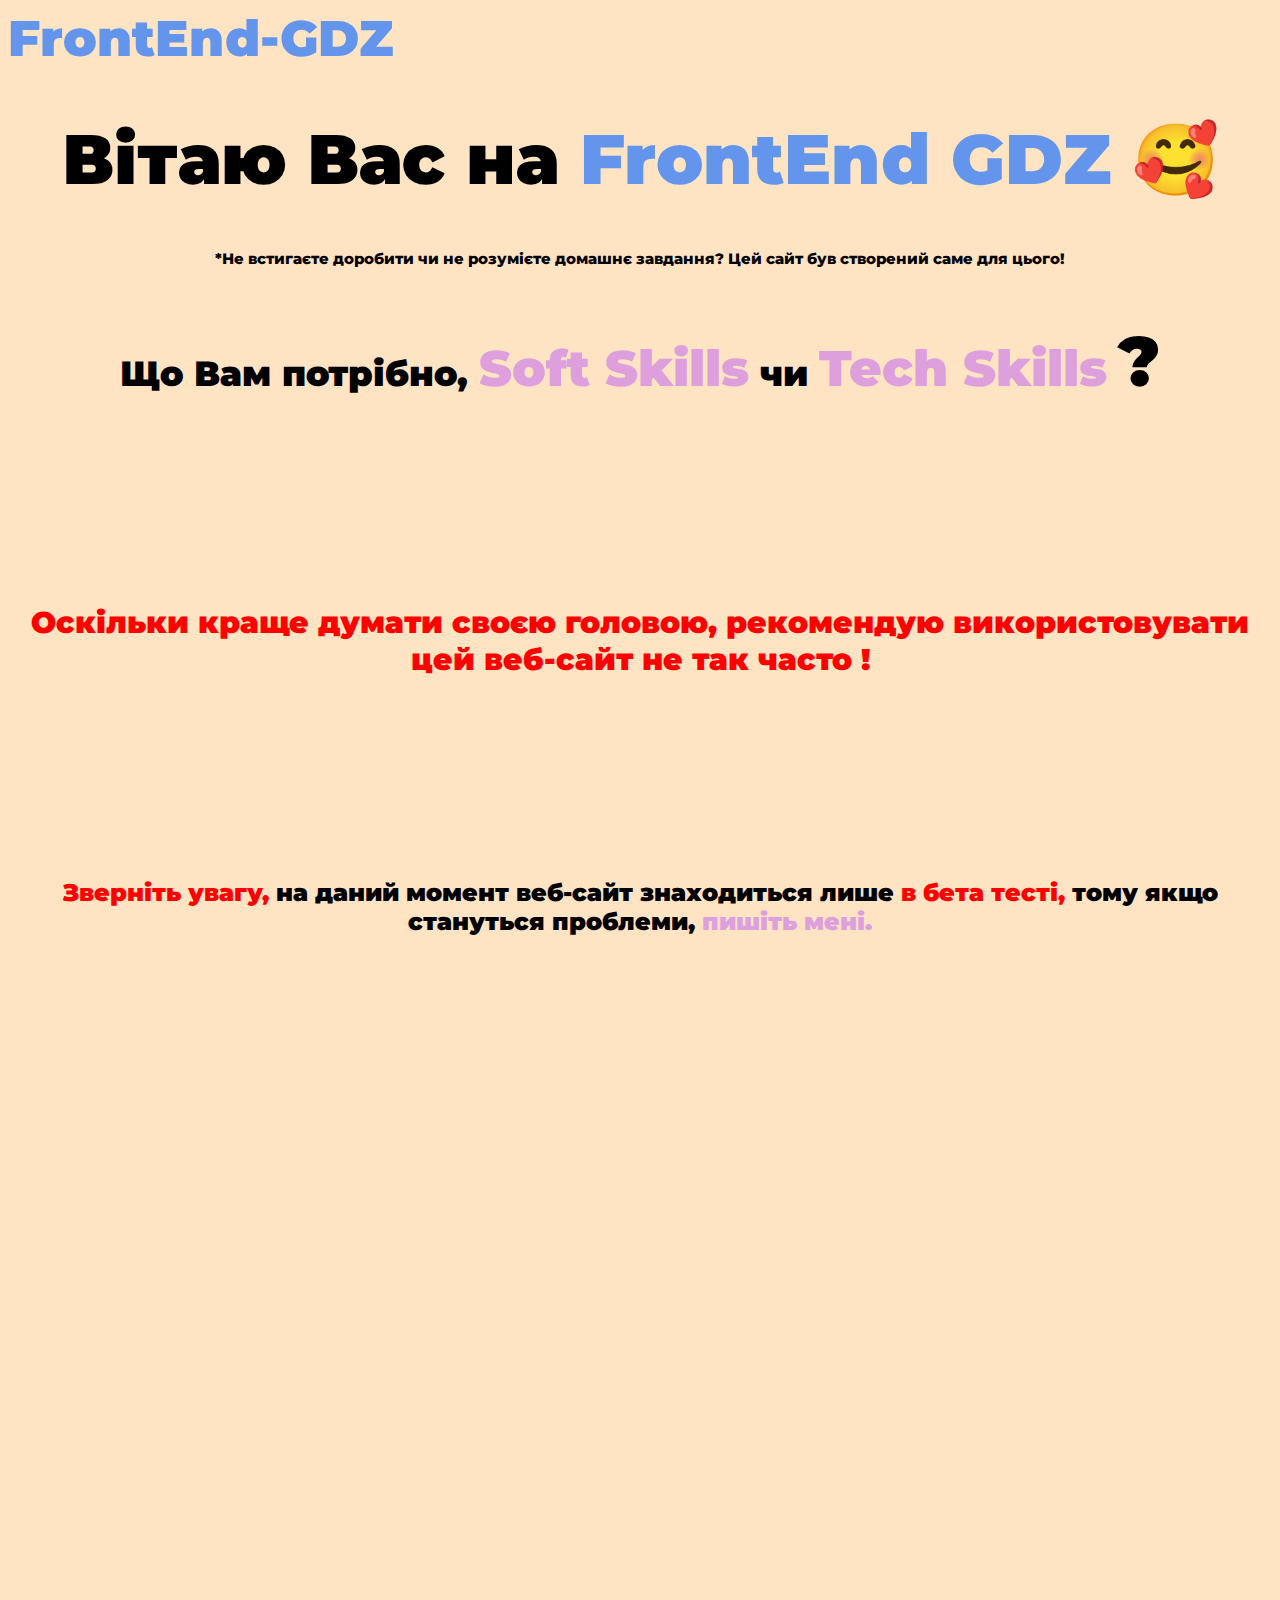
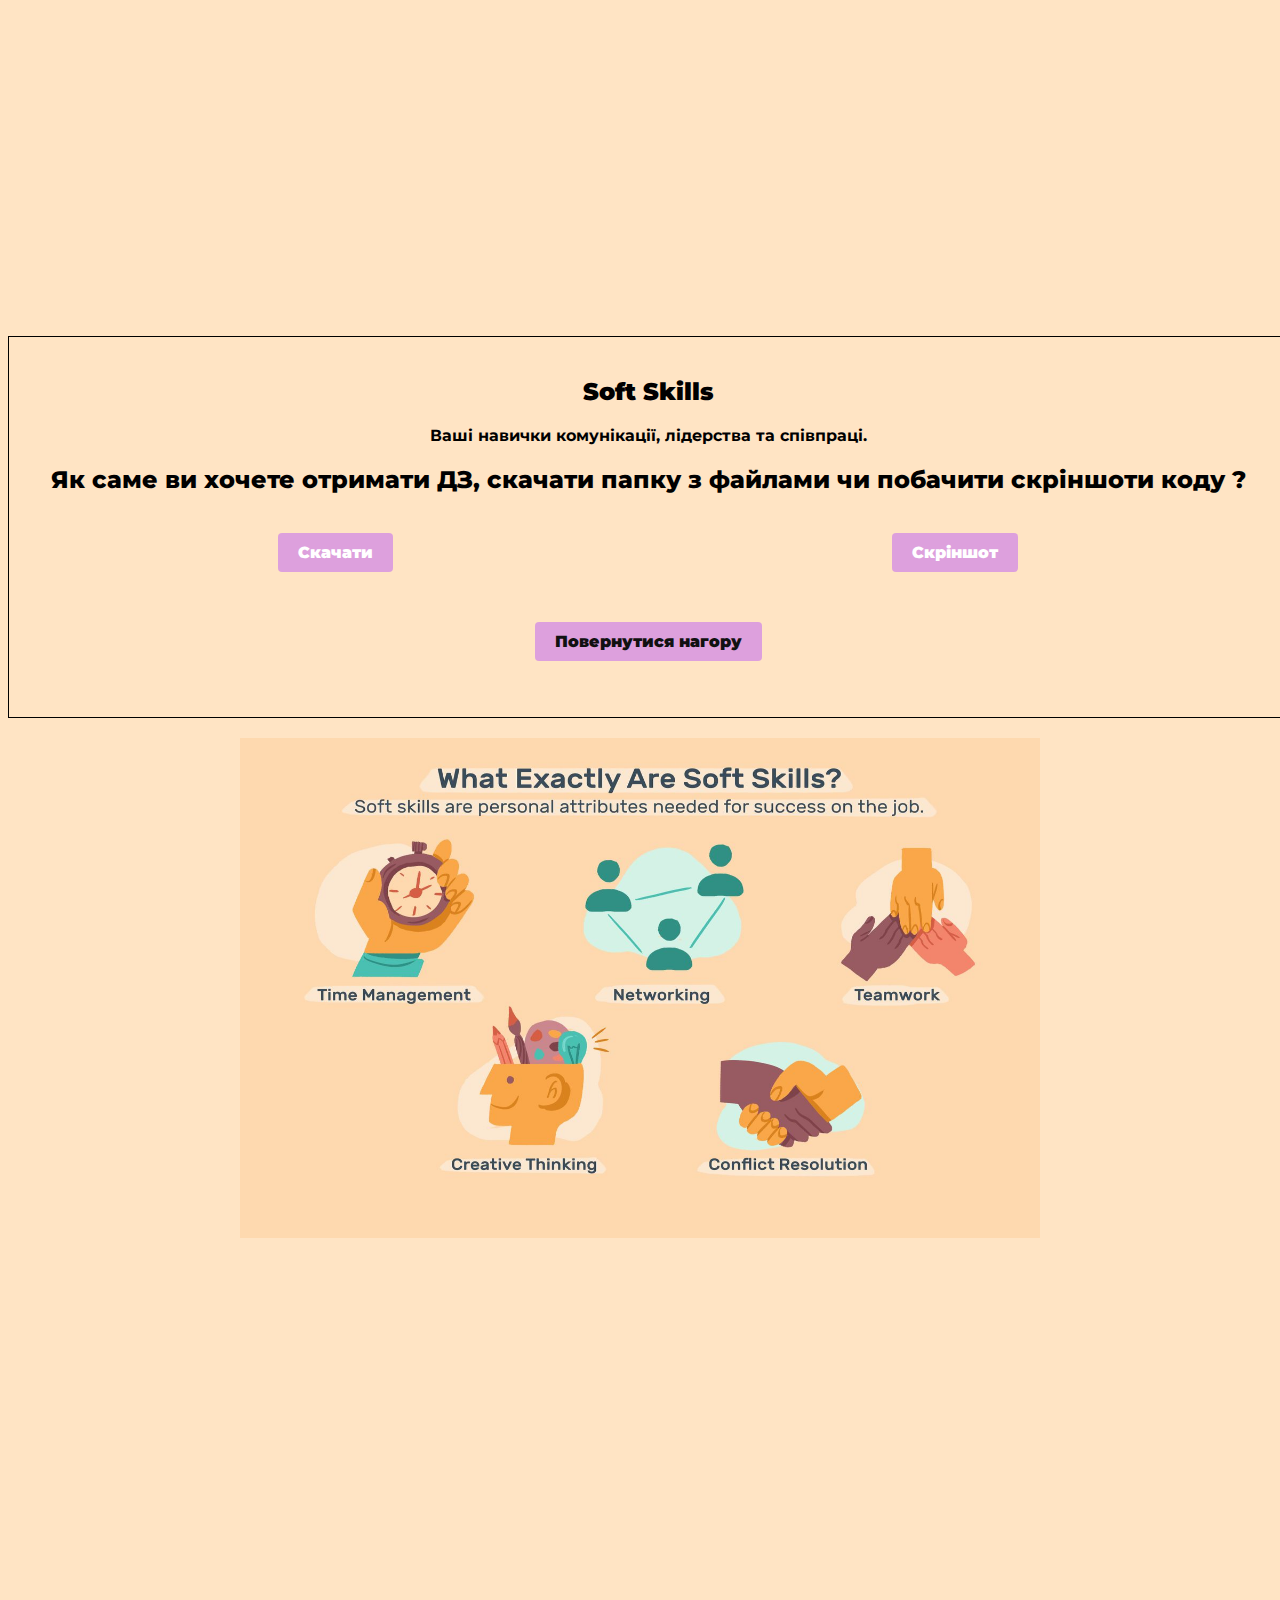
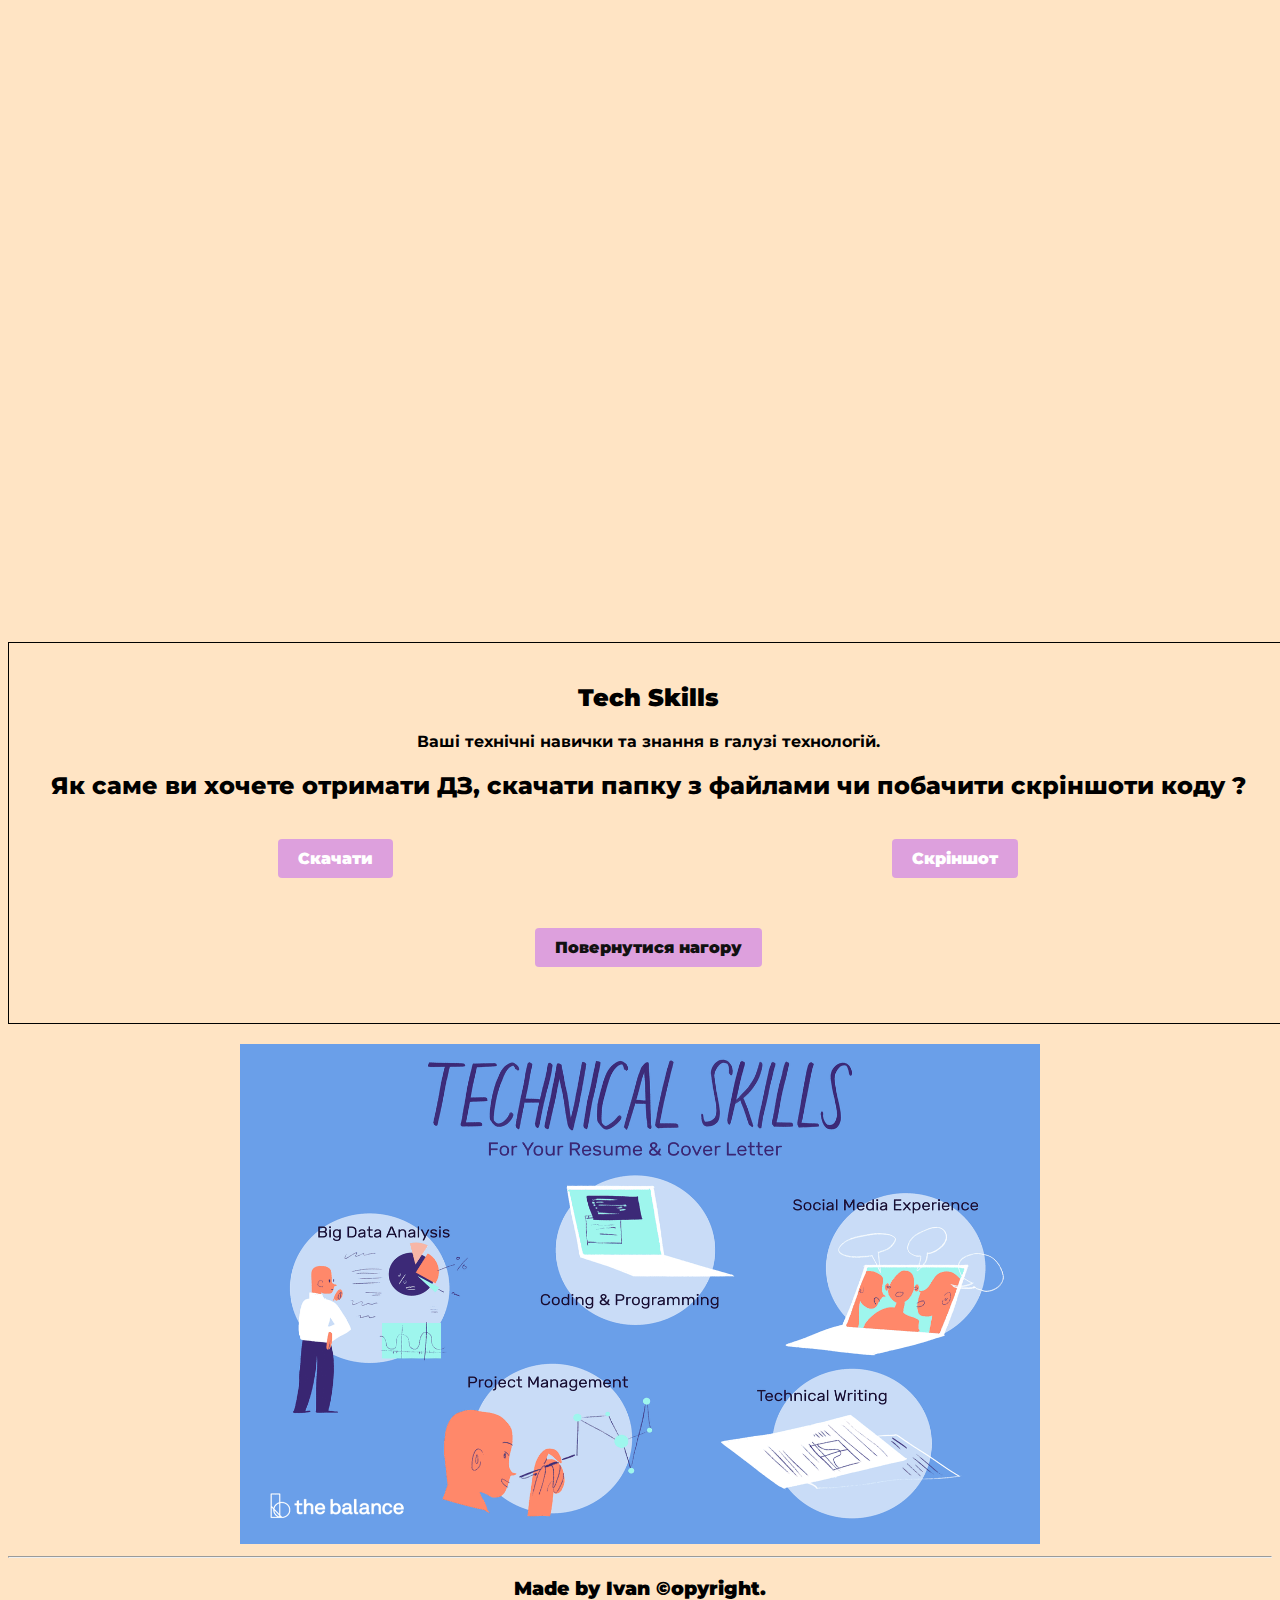
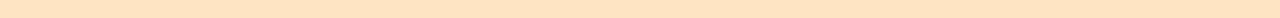
==== index.html @ eba08709 "first commit" ====
<!DOCTYPE html>
<html lang="en">

<head>
    <meta charset="UTF-8" />
    <meta http-equiv="X-UA-Compatible" content="IE=edge" />
    <meta name="viewport" content="width=device-width, initial-scale=1.0" />
    <title>FRONTEND-GDZ</title>
    <link
        href="https://fonts.googleapis.com/css2?family=Montserrat:wght@100;200;300;400;500;600;700;800;900&display=swap"
        rel="stylesheet" />
    <link rel="stylesheet" href="style.css" />
    <link rel="stylesheet" href="style_2.css" />
    <link rel="stylesheet" href="style_3.css" />
    <link rel="stylesheet" href="style_4.css" />
    <link rel="stylesheet" href="style_5.css" />
</head>

<body>
    <header>
        <div>
            <a href="main.html" class="logo-link-header">FrontEnd-GDZ</a>
        </div>
    </header>
    <main>
        <h1>
            Вітаю Вас на <span class="main-logo-text">FrontEnd GDZ&nbsp;</span>🥰
        </h1>
        <p class="p-main-description">
            *Не встигаєте доробити чи не розумієте домашнє завдання? Цей сайт був
            створений саме для цього!
        </p>
        <div class="whatdouneed">
            <h2 class="whatdouneedmain">
                Що Вам потрібно,
                <a href="#soft-skills" class="softsk-link" onclick="scrollToElement(event, 'soft-skills')">Soft
                    Skills</a>
                чи
                <a href="#tech-skills" class="softsk-link" onclick="scrollToElement(event, 'tech-skills')">Tech
                    Skills</a>
                <span class="vopros">?</span>
            </h2>
            <h2 class="main-h2-golova">
                Оскільки краще думати своєю головою, рекомендую використовувати цей
                веб-сайт не так часто !
            </h2>
            <h2 class="uvaga">
                <span class="obernit">Зверніть увагу, </span>на даний момент веб-сайт
                знаходиться лише <span class="obernit">в бета тесті,</span> тому якщо
                стануться проблеми,
                <a href="https://www.instagram.com/tyyysk/" target="_blank" class="pysitmne">пишіть мені.</a>
            </h2>
        </div>

        <div id="soft-skills">
            <div class="main-div-soft">
                <h2 class="softskills-text">Soft Skills</h2>
                <p class="softskills-text-p">
                    Ваші навички комунікації, лідерства та співпраці.
                </p>
                <h2 class="container-h2">
                    Як саме ви хочете отримати ДЗ, скачати папку з файлами чи побачити
                    скріншоти коду ?
                </h2>
                <div class="container">
                    <button class="button" onclick="redirectToPage1()">Скачати</button>
                    <button class="button" onclick="redirectToPage2()">Скріншот</button>
                </div>
                <button class="scroll-to-top-button" onclick="scrollToTop()">
                    <span class="button-text">Повернутися нагору</span>
                </button>
            </div>
            <div class="soft-photo">
                <img src="./images-main/softskills-photo.jpg" alt="Що таке Soft Skills ?" height="500" width="800" />
            </div>
        </div>
        <div id="tech-skills">
            <div class="main-div-tech">
                <h2 class="softskills-text">Tech Skills</h2>
                <p class="softskills-text-p">
                    Ваші технічні навички та знання в галузі технологій.
                </p>
                <h2 class="container-h2">
                    Як саме ви хочете отримати ДЗ, скачати папку з файлами чи побачити
                    скріншоти коду ?
                </h2>
                <div class="container">
                    <button class="button" onclick="redirectToPage3()">Скачати</button>
                    <button class="button" onclick="redirectToPage4()">Скріншот</button>
                </div>
                <button class="scroll-to-top-button" onclick="scrollToTop()">
                    <span class="button-text">Повернутися нагору</span>
                </button>
            </div>
            <div class="phototechsk">
                <img src="./images-main/techskills.png" alt="Що таке Tech Skills?" width="800" height="500" />
            </div>
        </div>
    </main>
    <hr />
    <footer>
        <h3>Made by Ivan ©opyright.</h3>
    </footer>
    <script src="/script.js"></script>
</body>

</html>
---- style.css ----
body {
  background-color: bisque;
}

.logo-link-header {
  text-decoration: none;
  color: cornflowerblue;
  font-family: "Montserrat";
  font-weight: 900;
  font-size: 50px;
}

.logo-link-header:hover {
  color: red;
}

h1 {
  text-align: center;
  font-family: "Montserrat";
  font-weight: 900;
  font-size: 70px;
}

.p-main-description {
  text-align: center;
  font-size: 100px;
}

.main-logo-text {
  color: cornflowerblue;
}

.p-main-description {
  font-family: "Montserrat";
  font-weight: 800;
  font-size: 15px;
}

.whatdouneed {
  margin-top: 50px;
  text-align: center;
}

#soft-skills {
  margin-top: 1000px;
  text-align: center;
  text-decoration: none;
}

.whatdouneedmain {
  font-family: "Montserrat";
  font-weight: 900;
  font-size: 35px;
}

.softsk-link {
  text-decoration: none;
  color: plum;
  font-size: 50px;
}

.scroll-to-top-button {
  display: inline-block;
  background-color: plum;
  color: #111111;
  border: none;
  padding: 10px 20px;
  text-align: center;
  text-decoration: none;
  font-size: 16px;
  border-radius: 4px;
  cursor: pointer;
  margin-top: 50px;
}

.scroll-to-top-button:hover {
  background-color: red;
}

.softskills-text {
  font-family: "Montserrat";
  font-weight: 900;
}

.softskills-text-p {
  font-family: "Montserrat";
  font-weight: 700;
}

.button-text {
  font-family: "Montserrat";
  font-weight: 900;
}

.container {
  display: flex;
  justify-content: space-around;
}

.button {
  background-color: plum;
  color: white;
  border: none;
  padding: 10px 20px;
  text-align: center;
  text-decoration: none;
  font-size: 16px;
  border-radius: 4px;
  cursor: pointer;
  margin-top: 20px;
  font-family: "Montserrat";
  font-weight: 900;
}

.button-soft:hover {
  background-color: red;
}

.container-h2 {
  font-family: "Montserrat";
  font-weight: 800;
  text-align: center;
}

.main-div-soft {
  border: 1px solid black;
  /* Устанавливаем границу */
  width: 98%;
  /* Устанавливаем ширину */
  height: 340px;
  /* Устанавливаем высоту */
  padding: 20px;
  /* Добавляем отступ внутри рамки */
}

.techsk-link {
  text-decoration: none;
  color: plum;
  font-size: 30px;
}

#tech-skills {
  margin-top: 1000px;
  text-align: center;
  text-decoration: none;
}

.soft-photo {
  margin-top: 20px;
  text-align: center;
}

.vopros {
  font-size: 70px;
}

.uvaga {
  font-family: "Montserrat";
  font-weight: 900;
  margin-top: 200px;
}

.obernit {
  color: red;
}

.pysitmne {
  text-decoration: none;
  color: plum;
}

.pysitmne:hover {
  color: red;
}

.main-h2-golova {
  color: red;
  text-align: center;
  font-family: "Montserrat";
  font-weight: 900;
  font-size: 30px;
  margin-top: 200px;
}

.main-div-tech {
  border: 1px solid black;
  /* Устанавливаем границу */
  width: 98%;
  /* Устанавливаем ширину */
  height: 340px;
  /* Устанавливаем высоту */
  padding: 20px;
  /* Добавляем отступ внутри рамки */
}

.phototechsk {
  margin-top: 20px;
  text-align: center;
}

h3 {
  font-family: "Montserrat";
  font-weight: 900;
  text-align: center;
}
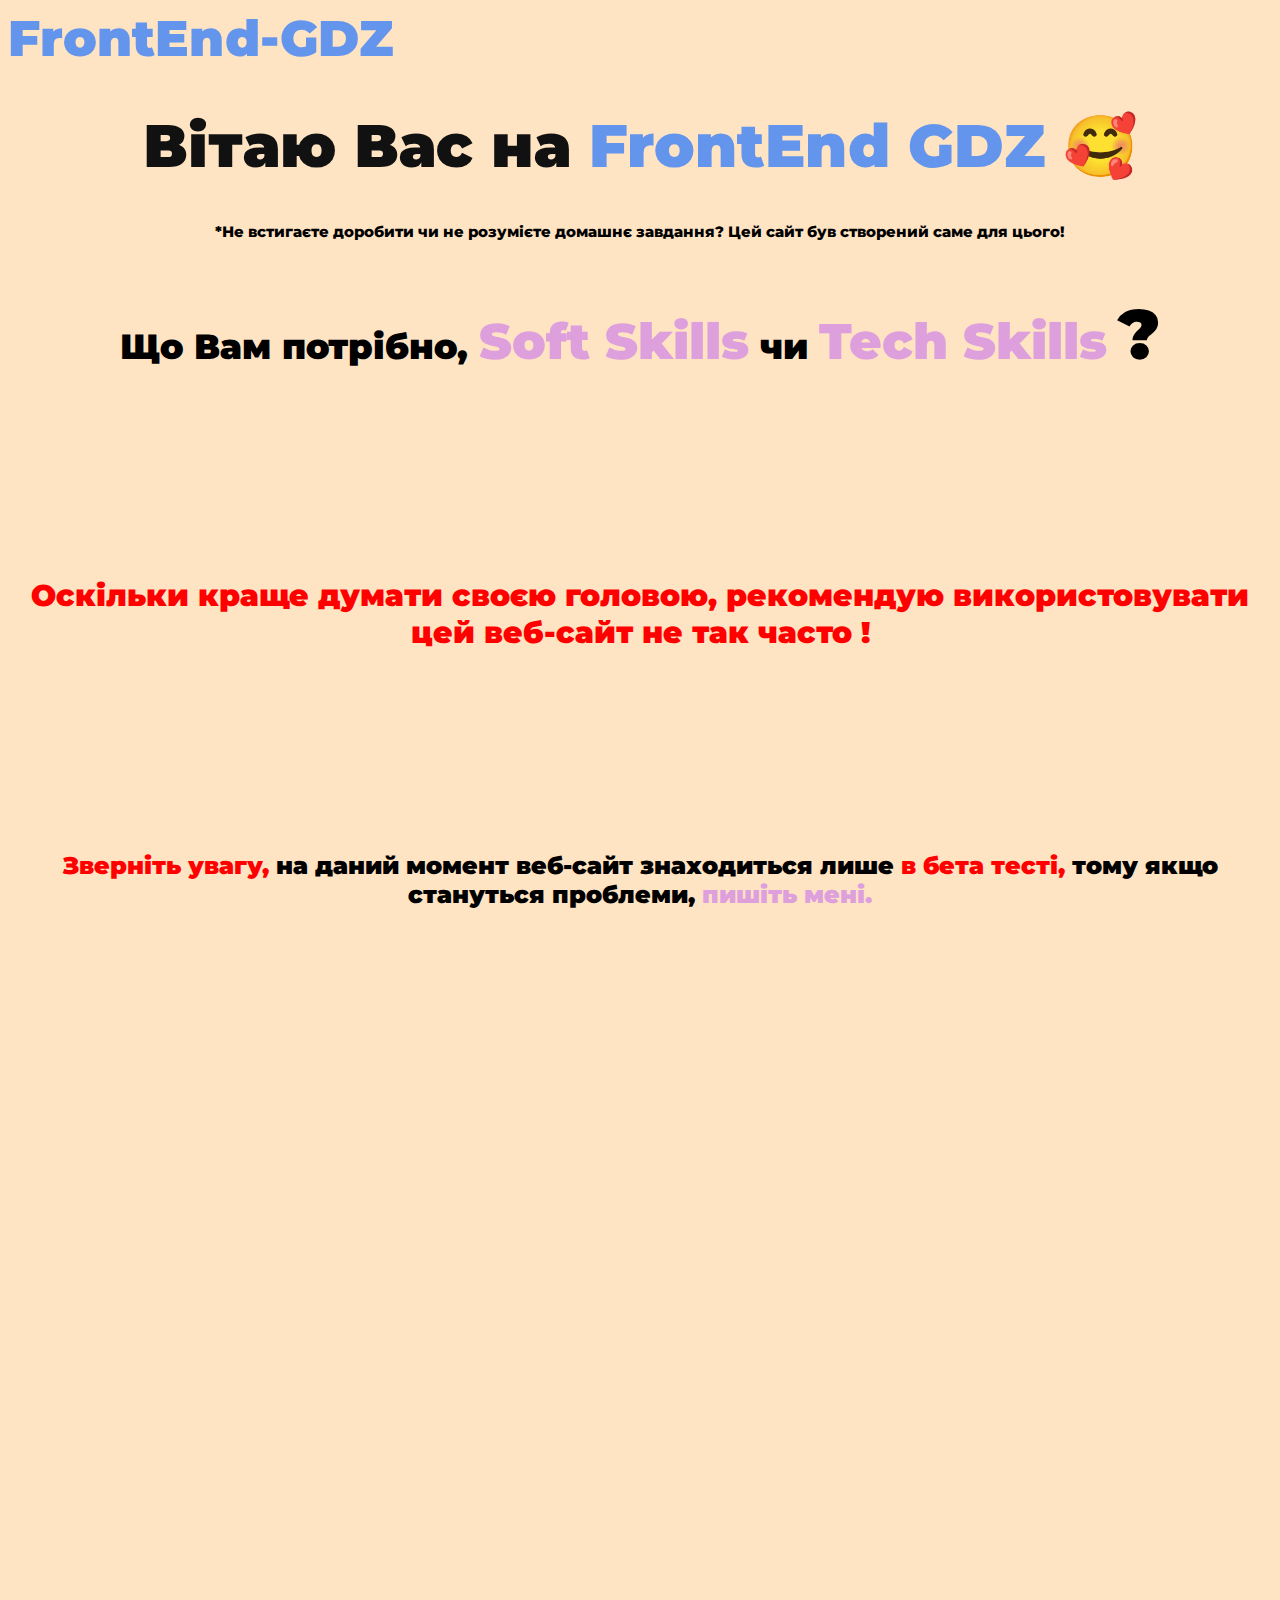
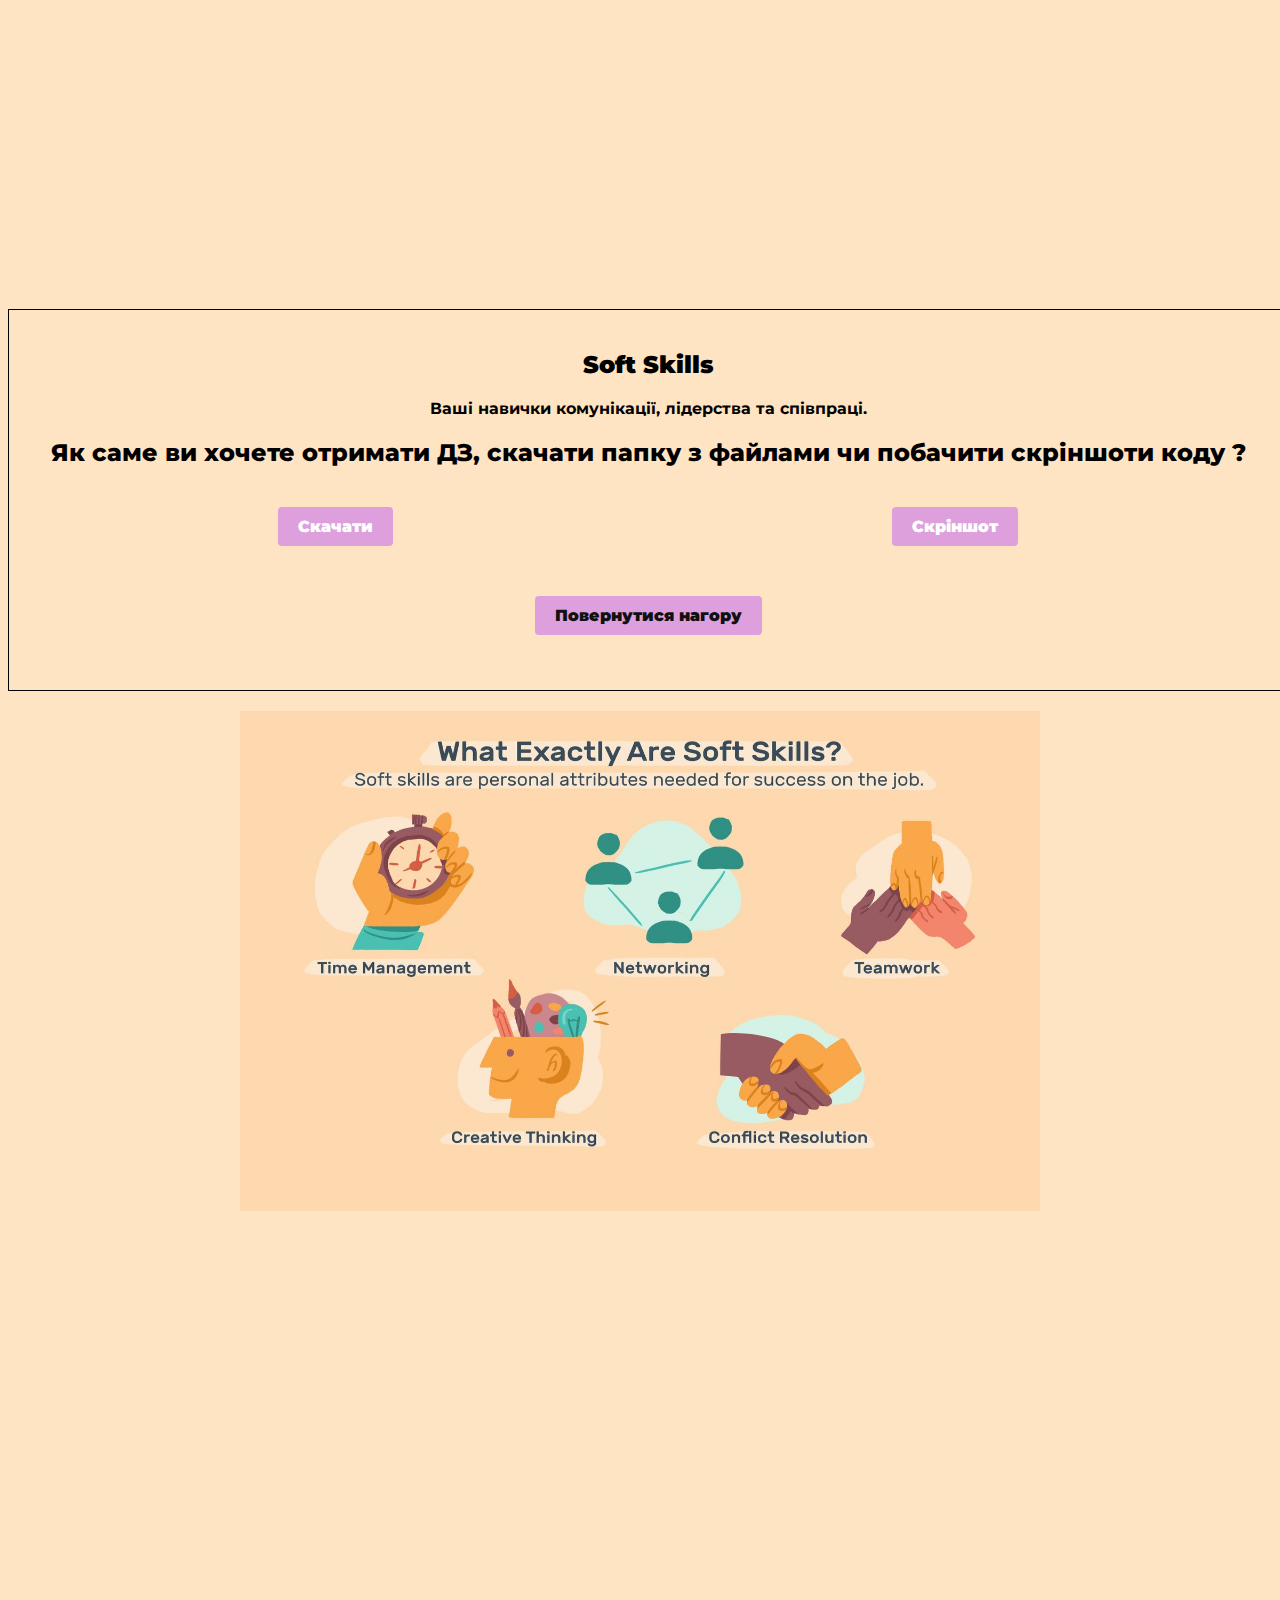
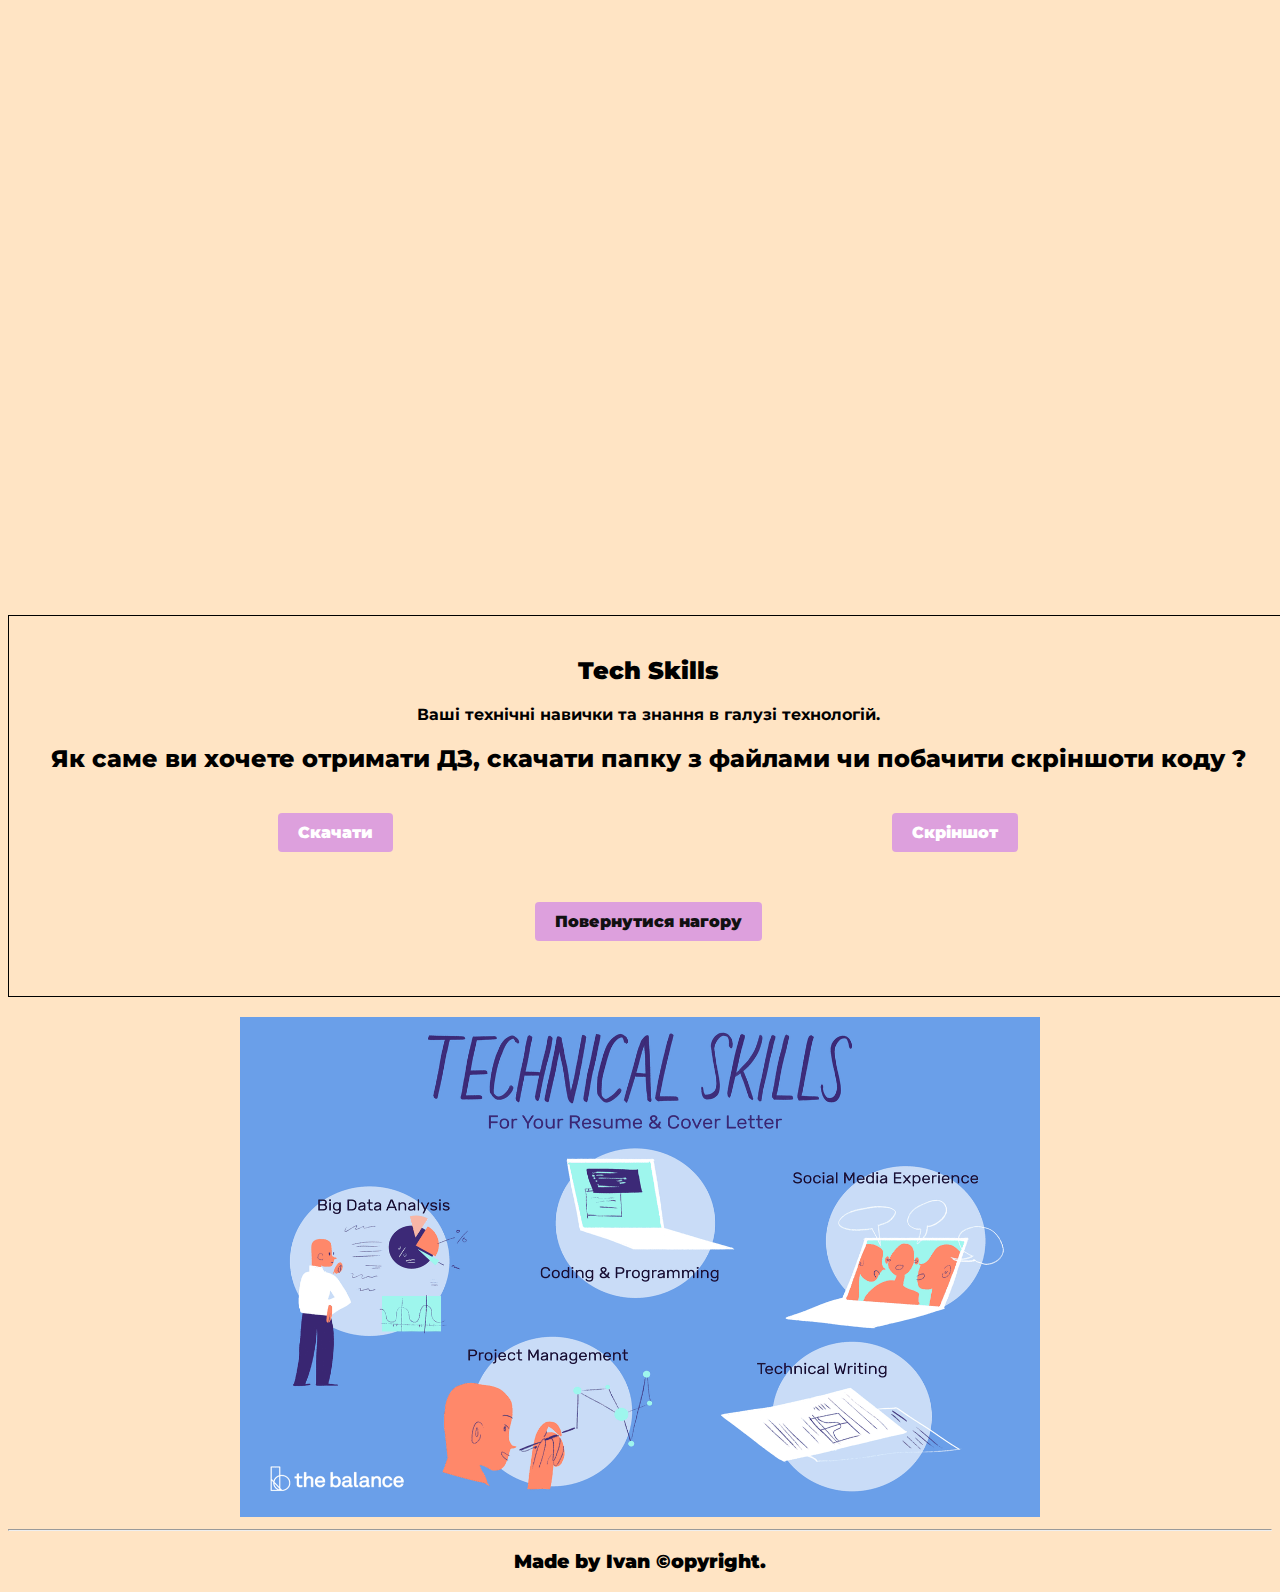
==== commit cdb6403c: "third commit" ====
--- a/index.html
+++ b/index.html
@@ -19,7 +19,7 @@
 <body>
     <header>
         <div>
-            <a href="main.html" class="logo-link-header">FrontEnd-GDZ</a>
+            <a href="index.html" class="logo-link-header">FrontEnd-GDZ</a>
         </div>
     </header>
     <main>
--- a/style.css
+++ b/style.css
@@ -45,6 +45,7 @@
   margin-top: 1000px;
   text-align: center;
   text-decoration: none;
+
 }
 
 .whatdouneedmain {
@@ -191,6 +192,7 @@
   /* Устанавливаем высоту */
   padding: 20px;
   /* Добавляем отступ внутри рамки */
+  margin-top: 100px;
 }
 
 .phototechsk {
--- a/style_2.css
+++ b/style_2.css
@@ -0,0 +1,57 @@
+body {
+    background-color: bisque;
+    font-family: 'Montserrat';
+}
+
+.logo-link-header {
+    text-decoration: none;
+    color: cornflowerblue;
+    font-family: "Montserrat";
+    font-weight: 900;
+    font-size: 50px;
+}
+
+.logo-link-header:hover {
+    color: red;
+}
+
+h1 {
+    text-align: center;
+    font-weight: 900;
+    font-size: 60px;
+    color: #111111
+}
+
+.description {
+    text-align: center;
+    font-weight: 700;
+    font-size: 20px;
+    color: cornflowerblue
+}
+
+.list-item-link {
+    text-decoration: none;
+    color: plum;
+    font-weight: 900;
+    font-size: 30px;
+}
+
+.list-item-link:hover {
+    color: red;
+}
+
+.unor-list {
+    list-style: none;
+    text-align: center;
+    margin-top: 100px;
+}
+
+.chtoeto {
+    color: red;
+}
+
+.lower-description {
+    margin-top: 70px;
+    font-weight: 900;
+    color: red;
+}--- a/style_3.css
+++ b/style_3.css
@@ -0,0 +1,57 @@
+body {
+    background-color: bisque;
+    font-family: 'Montserrat';
+}
+
+.logo-link-header {
+    text-decoration: none;
+    color: cornflowerblue;
+    font-family: "Montserrat";
+    font-weight: 900;
+    font-size: 50px;
+}
+
+.logo-link-header:hover {
+    color: red;
+}
+
+h1 {
+    text-align: center;
+    font-weight: 900;
+    font-size: 60px;
+    color: #111111
+}
+
+.description {
+    text-align: center;
+    font-weight: 700;
+    font-size: 20px;
+    color: cornflowerblue
+}
+
+.list-item-link {
+    text-decoration: none;
+    color: plum;
+    font-weight: 900;
+    font-size: 30px;
+}
+
+.list-item-link:hover {
+    color: red;
+}
+
+.unor-list {
+    list-style: none;
+    text-align: center;
+    margin-top: 100px;
+}
+
+.chtoeto {
+    color: red;
+}
+
+.lower-description {
+    margin-top: 70px;
+    font-weight: 900;
+    color: red;
+}--- a/style_4.css
+++ b/style_4.css
@@ -0,0 +1,57 @@
+body {
+    background-color: bisque;
+    font-family: 'Montserrat';
+}
+
+.logo-link-header {
+    text-decoration: none;
+    color: cornflowerblue;
+    font-family: "Montserrat";
+    font-weight: 900;
+    font-size: 50px;
+}
+
+.logo-link-header:hover {
+    color: red;
+}
+
+h1 {
+    text-align: center;
+    font-weight: 900;
+    font-size: 60px;
+    color: #111111
+}
+
+.description {
+    text-align: center;
+    font-weight: 700;
+    font-size: 20px;
+    color: cornflowerblue
+}
+
+.list-item-link {
+    text-decoration: none;
+    color: plum;
+    font-weight: 900;
+    font-size: 30px;
+}
+
+.list-item-link:hover {
+    color: red;
+}
+
+.unor-list {
+    list-style: none;
+    text-align: center;
+    margin-top: 100px;
+}
+
+.chtoeto {
+    color: red;
+}
+
+.lower-description {
+    margin-top: 70px;
+    font-weight: 900;
+    color: red;
+}--- a/style_5.css
+++ b/style_5.css
@@ -0,0 +1,57 @@
+body {
+    background-color: bisque;
+    font-family: 'Montserrat';
+}
+
+.logo-link-header {
+    text-decoration: none;
+    color: cornflowerblue;
+    font-family: "Montserrat";
+    font-weight: 900;
+    font-size: 50px;
+}
+
+.logo-link-header:hover {
+    color: red;
+}
+
+h1 {
+    text-align: center;
+    font-weight: 900;
+    font-size: 60px;
+    color: #111111
+}
+
+.description {
+    text-align: center;
+    font-weight: 700;
+    font-size: 20px;
+    color: cornflowerblue
+}
+
+.list-item-link {
+    text-decoration: none;
+    color: plum;
+    font-weight: 900;
+    font-size: 30px;
+}
+
+.list-item-link:hover {
+    color: red;
+}
+
+.unor-list {
+    list-style: none;
+    text-align: center;
+    margin-top: 100px;
+}
+
+.chtoeto {
+    color: red;
+}
+
+.lower-description {
+    margin-top: 70px;
+    font-weight: 900;
+    color: red;
+}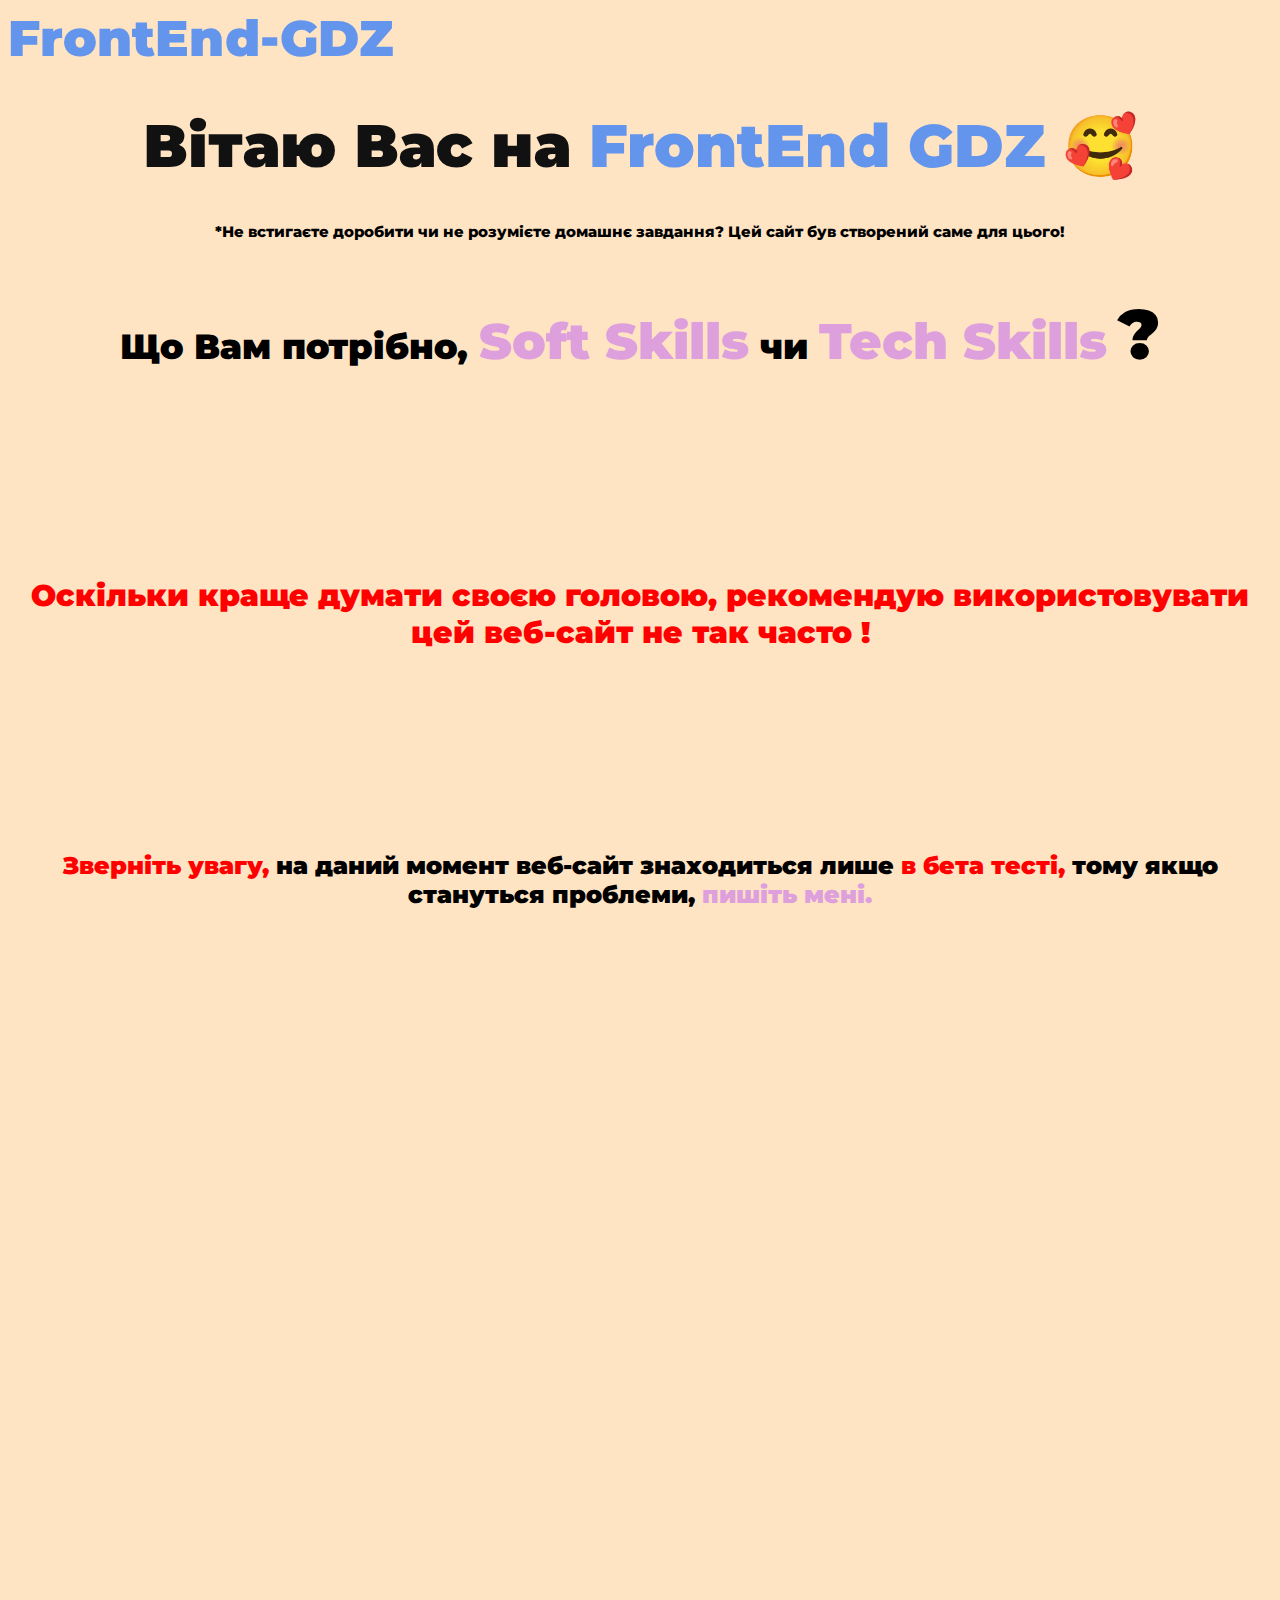
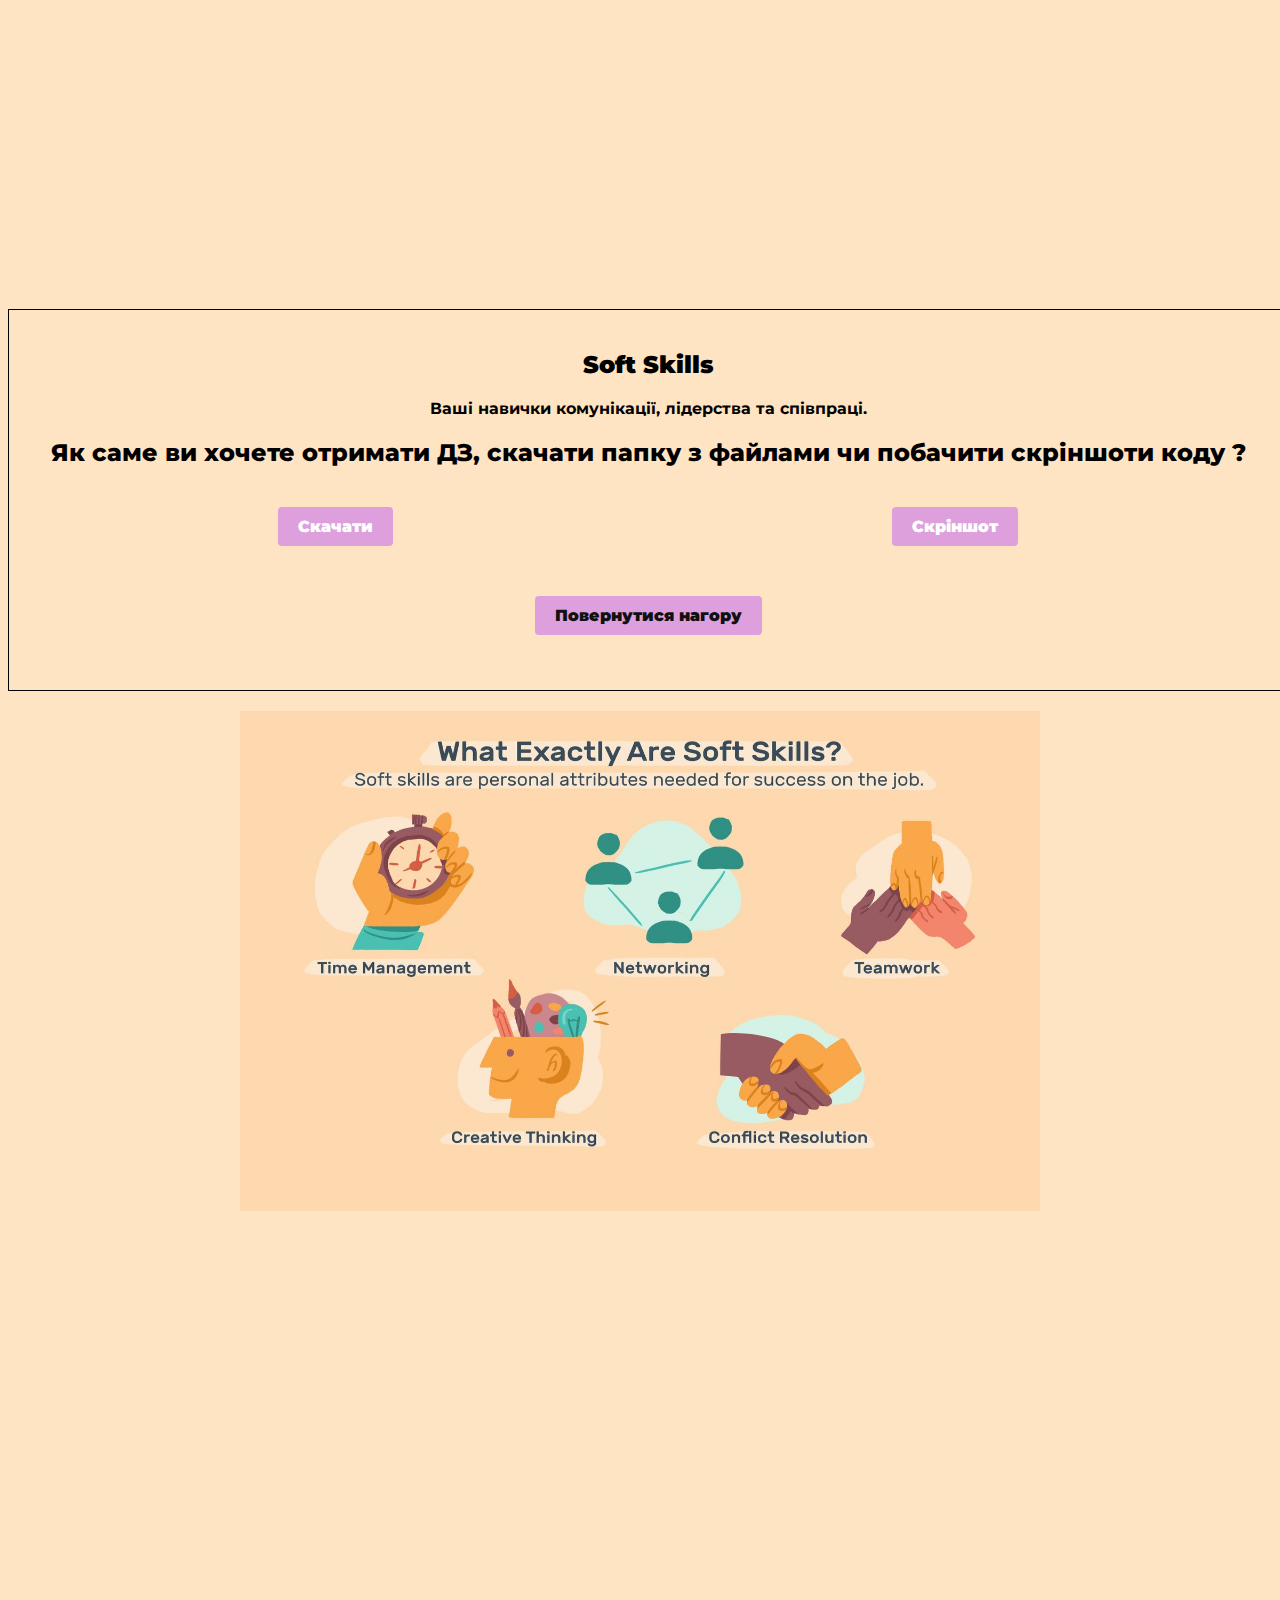
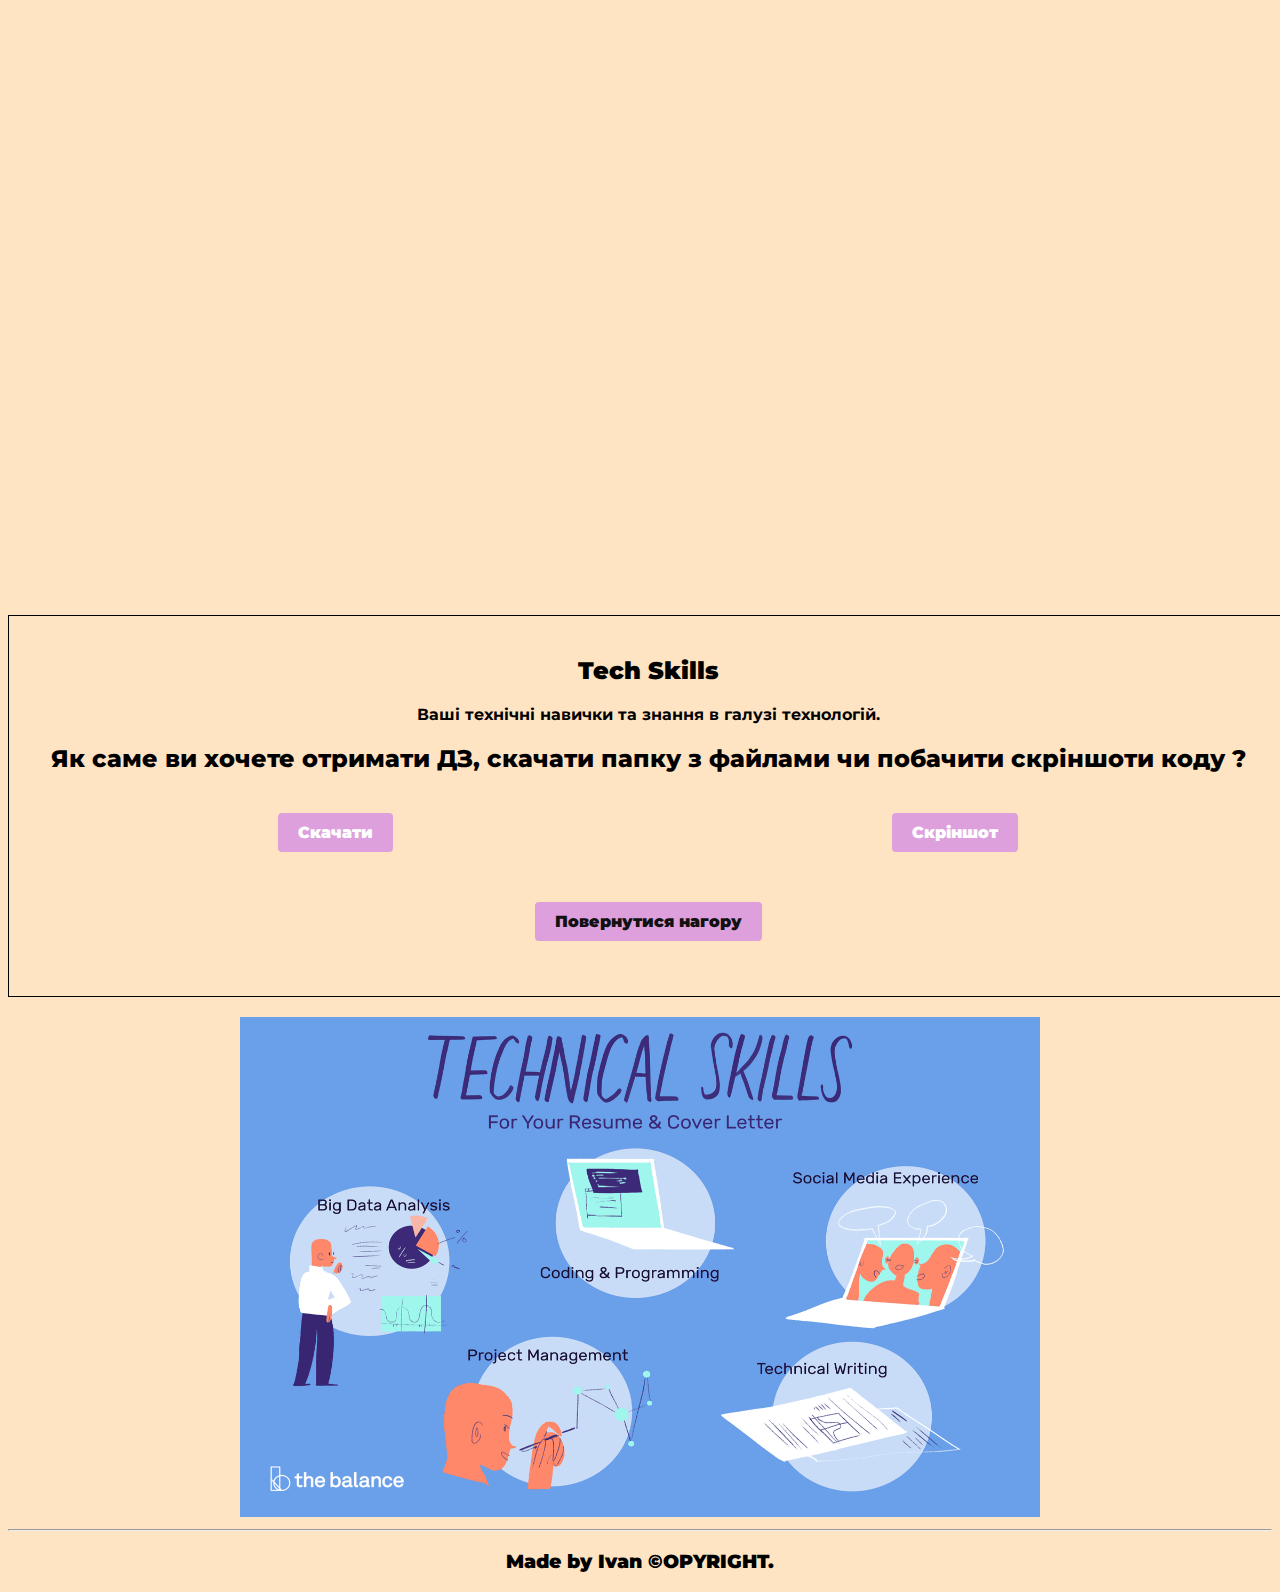
==== commit 4fe29595: "podtel" ====
--- a/index.html
+++ b/index.html
@@ -99,9 +99,9 @@
     </main>
     <hr />
     <footer>
-        <h3>Made by Ivan ©opyright.</h3>
+        <h3>Made by Ivan ©OPYRIGHT.</h3>
     </footer>
-    <script src="/script.js"></script>
+    <script src="script.js"></script>
 </body>
 
 </html>--- a/style.css
+++ b/style.css
@@ -45,7 +45,6 @@
   margin-top: 1000px;
   text-align: center;
   text-decoration: none;
-
 }
 
 .whatdouneedmain {
@@ -205,3 +204,52 @@
   font-weight: 900;
   text-align: center;
 }
+/* Custom styles for mobile devices */
+@media only screen and (max-width: 600px) {
+  /* Adjust header and logo styles */
+  header {
+    padding: 10px;
+  }
+
+  .logo-link-header {
+    font-size: 30px;
+  }
+
+  /* Adjust h1 styles */
+  h1 {
+    font-size: 40px;
+  }
+
+  /* Adjust p-main-description styles */
+  .p-main-description {
+    font-size: 18px;
+  }
+
+  /* Adjust whatdouneedmain styles */
+  .whatdouneedmain {
+    font-size: 20px;
+  }
+
+  /* Adjust obernit styles */
+  .obernit {
+    font-size: 40px;
+  }
+
+  /* Adjust main-h2-golova styles */
+  .main-h2-golova {
+    font-size: 20px;
+  }
+
+  /* Adjust main-div-soft and main-div-tech styles */
+  .main-div-soft,
+  .main-div-tech {
+    height: auto;
+  }
+
+  /* Adjust soft-photo and phototechsk styles */
+  .soft-photo img,
+  .phototechsk img {
+    width: 100%;
+    height: auto;
+  }
+}
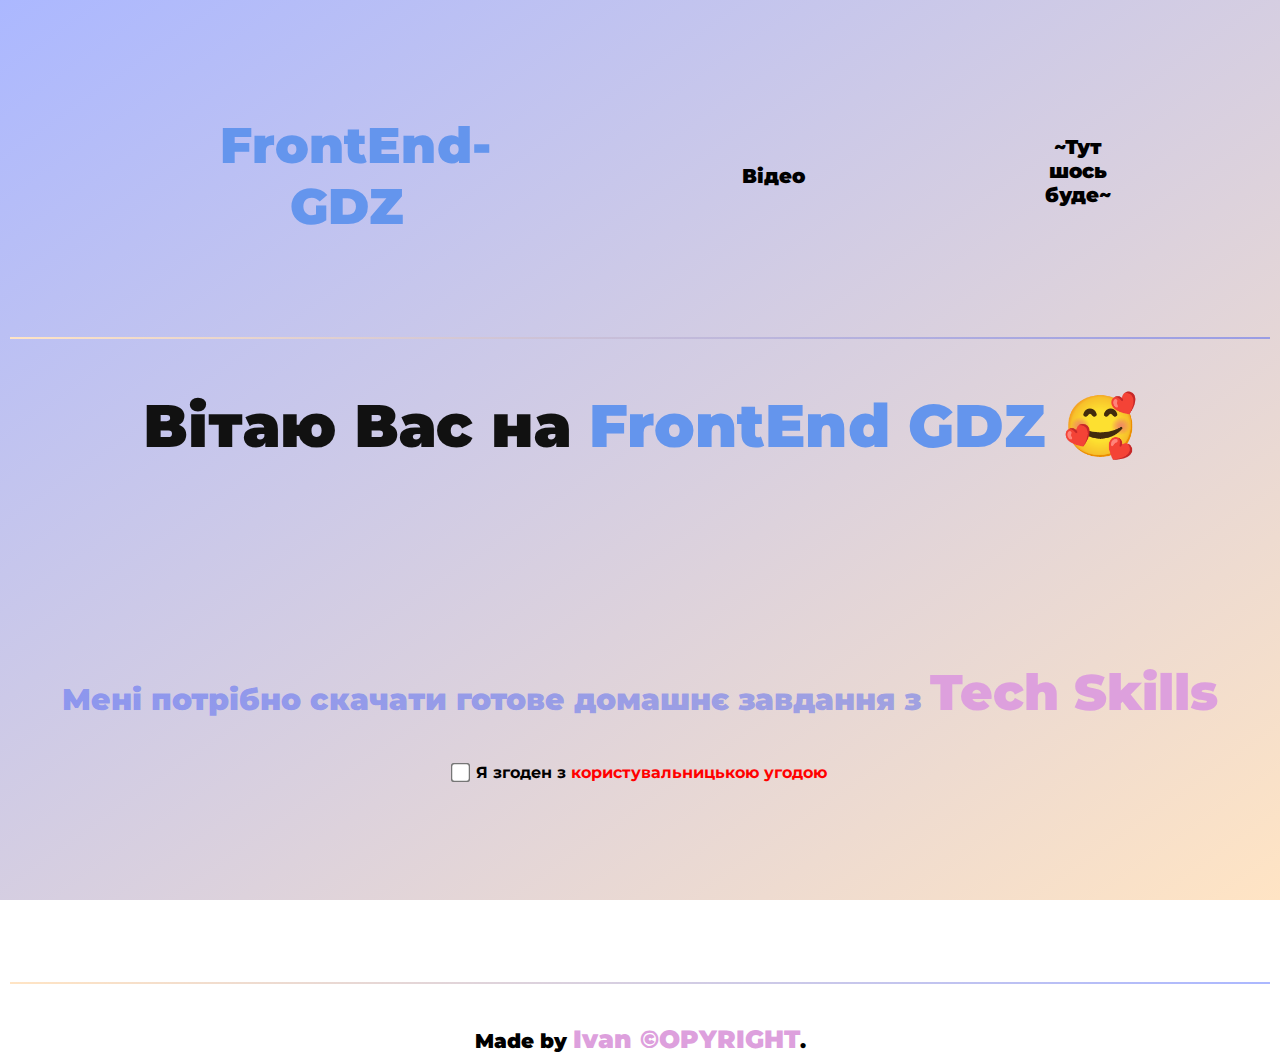
==== commit a63f7c12: "12321312" ====
--- a/index.html
+++ b/index.html
@@ -9,97 +9,55 @@
     <link
         href="https://fonts.googleapis.com/css2?family=Montserrat:wght@100;200;300;400;500;600;700;800;900&display=swap"
         rel="stylesheet" />
-    <link rel="stylesheet" href="style.css" />
-    <link rel="stylesheet" href="style_2.css" />
-    <link rel="stylesheet" href="style_3.css" />
-    <link rel="stylesheet" href="style_4.css" />
-    <link rel="stylesheet" href="style_5.css" />
+    <link rel="stylesheet" type="text/css" href="style.css" />
+    <link rel="stylesheet" type="text/css" href="style_2.css" />
+    <link rel="stylesheet" type="text/css" href="style_3.css" />
+    <link rel="stylesheet" type="text/css" href="style_4.css" />
+
+    <link rel="icon" type="image/png" href="./images-main/2113886.png" />
 </head>
 
 <body>
     <header>
-        <div>
-            <a href="index.html" class="logo-link-header">FrontEnd-GDZ</a>
+        <div style="margin-top: 80px">
+            <nav>
+                <ul>
+                    <li><a href="index.html" class="header-logo">FrontEnd-GDZ</a></li>
+                    <li class="list-item-video">
+                        <a href="https://www.youtube.com/watch?v=23c31GiymHQ" target="_blank"
+                            style="text-decoration: none; color: black">Відео</a>
+                    </li>
+                    <li class="list-item">
+                        <a href="#" style="text-decoration: none; color: black">~Тут шось буде~</a>
+                    </li>
+                    <li class="list-item">
+                        <a href="#" style="text-decoration: none; color: black">~Тут шось буде~</a>
+                    </li>
+                </ul>
+            </nav>
         </div>
     </header>
+    <hr class="header-hr" />
     <main>
         <h1>
-            Вітаю Вас на <span class="main-logo-text">FrontEnd GDZ&nbsp;</span>🥰
+            Вітаю Вас на<span class="heading-greetings-dirictory">&nbsp;FrontEnd GDZ</span>&nbsp;🥰
         </h1>
-        <p class="p-main-description">
-            *Не встигаєте доробити чи не розумієте домашнє завдання? Цей сайт був
-            створений саме для цього!
-        </p>
-        <div class="whatdouneed">
-            <h2 class="whatdouneedmain">
-                Що Вам потрібно,
-                <a href="#soft-skills" class="softsk-link" onclick="scrollToElement(event, 'soft-skills')">Soft
-                    Skills</a>
-                чи
-                <a href="#tech-skills" class="softsk-link" onclick="scrollToElement(event, 'tech-skills')">Tech
-                    Skills</a>
-                <span class="vopros">?</span>
-            </h2>
-            <h2 class="main-h2-golova">
-                Оскільки краще думати своєю головою, рекомендую використовувати цей
-                веб-сайт не так часто !
-            </h2>
-            <h2 class="uvaga">
-                <span class="obernit">Зверніть увагу, </span>на даний момент веб-сайт
-                знаходиться лише <span class="obernit">в бета тесті,</span> тому якщо
-                стануться проблеми,
-                <a href="https://www.instagram.com/tyyysk/" target="_blank" class="pysitmne">пишіть мені.</a>
-            </h2>
+        <div class="ineed">
+            <a href="index_4.html" class="heading-link" id="myLink">Мені потрібно скачати готове домашнє завдання з
+                <span class="heading-dirictory">Tech Skills</span>
+            </a>
         </div>
-
-        <div id="soft-skills">
-            <div class="main-div-soft">
-                <h2 class="softskills-text">Soft Skills</h2>
-                <p class="softskills-text-p">
-                    Ваші навички комунікації, лідерства та співпраці.
-                </p>
-                <h2 class="container-h2">
-                    Як саме ви хочете отримати ДЗ, скачати папку з файлами чи побачити
-                    скріншоти коду ?
-                </h2>
-                <div class="container">
-                    <button class="button" onclick="redirectToPage1()">Скачати</button>
-                    <button class="button" onclick="redirectToPage2()">Скріншот</button>
-                </div>
-                <button class="scroll-to-top-button" onclick="scrollToTop()">
-                    <span class="button-text">Повернутися нагору</span>
-                </button>
-            </div>
-            <div class="soft-photo">
-                <img src="./images-main/softskills-photo.jpg" alt="Що таке Soft Skills ?" height="500" width="800" />
-            </div>
-        </div>
-        <div id="tech-skills">
-            <div class="main-div-tech">
-                <h2 class="softskills-text">Tech Skills</h2>
-                <p class="softskills-text-p">
-                    Ваші технічні навички та знання в галузі технологій.
-                </p>
-                <h2 class="container-h2">
-                    Як саме ви хочете отримати ДЗ, скачати папку з файлами чи побачити
-                    скріншоти коду ?
-                </h2>
-                <div class="container">
-                    <button class="button" onclick="redirectToPage3()">Скачати</button>
-                    <button class="button" onclick="redirectToPage4()">Скріншот</button>
-                </div>
-                <button class="scroll-to-top-button" onclick="scrollToTop()">
-                    <span class="button-text">Повернутися нагору</span>
-                </button>
-            </div>
-            <div class="phototechsk">
-                <img src="./images-main/techskills.png" alt="Що таке Tech Skills?" width="800" height="500" />
-            </div>
+        <div class="polzsogl">
+            <input type="checkbox" id="agreementCheckbox" />&nbsp;
+            <label for="agreementCheckbox" style="font-weight: 700">Я згоден з
+                <a href="index_3.html" style="text-decoration: none; color: red">користувальницькою угодою</a></label>
         </div>
     </main>
-    <hr />
+    <hr class="footer-hr" />
     <footer>
-        <h3>Made by Ivan ©OPYRIGHT.</h3>
+        <h3 class="madeby">
+            Made by&nbsp;<a href="https://www.instagram.com/tyyysk/" class="madebylink">Ivan ©OPYRIGHT</a>.
+        </h3>
     </footer>
     <script src="script.js"></script>
 </body>
--- a/style.css
+++ b/style.css
@@ -1,255 +1,177 @@
 body {
-  background-color: bisque;
-}
-
-.logo-link-header {
-  text-decoration: none;
-  color: cornflowerblue;
   font-family: "Montserrat";
-  font-weight: 900;
-  font-size: 50px;
-}
-
-.logo-link-header:hover {
-  color: red;
+  background: linear-gradient(to bottom right, rgba(1, 39, 255, 0.329), bisque);
+  background-attachment: fixed;
+  background-repeat: no-repeat;
+  background-size: cover;
+  margin: 0;
+  padding: 10px;
 }
 
 h1 {
   text-align: center;
-  font-family: "Montserrat";
   font-weight: 900;
-  font-size: 70px;
+  margin-top: 50px;
+  font-size: 50px;
 }
-
-.p-main-description {
-  text-align: center;
-  font-size: 100px;
-}
-
-.main-logo-text {
+.heading-greetings-dirictory {
   color: cornflowerblue;
 }
-
-.p-main-description {
-  font-family: "Montserrat";
-  font-weight: 800;
-  font-size: 15px;
+.header-logo {
+  text-decoration: none;
+  color: cornflowerblue;
+  font-weight: 900;
+  font-size: 50px;
+  margin-right: 20px;
 }
-
-.whatdouneed {
-  margin-top: 50px;
-  text-align: center;
+.header-logo:hover {
+  color: red;
 }
-
-#soft-skills {
-  margin-top: 1000px;
-  text-align: center;
-  text-decoration: none;
-}
-
-.whatdouneedmain {
-  font-family: "Montserrat";
+.heading-dirictory {
   font-weight: 900;
-  font-size: 35px;
-}
-
-.softsk-link {
-  text-decoration: none;
   color: plum;
   font-size: 50px;
 }
-
-.scroll-to-top-button {
-  display: inline-block;
-  background-color: plum;
-  color: #111111;
-  border: none;
-  padding: 10px 20px;
+.heading-link {
+  text-decoration: none;
+  font-weight: 900;
+  color: rgba(1, 39, 255, 0.329);
+}
+.heading {
+  margin-top: 200px;
+  font-weight: 900;
+  font-size: 30px;
   text-align: center;
-  text-decoration: none;
-  font-size: 16px;
-  border-radius: 4px;
-  cursor: pointer;
-  margin-top: 50px;
+  color: rgba(1, 39, 255, 0.329);
 }
 
-.scroll-to-top-button:hover {
-  background-color: red;
+.header-hr {
+  margin-top: 100px;
+  border: none;
+  height: 2px;
+  background-image: linear-gradient(to right, bisque, rgba(1, 39, 255, 0.329));
+}
+.logo {
+  display: flex;
+  align-items: center;
+}
+.madeby {
+  font-weight: 900;
+  font-size: 20px;
+  text-align: center;
+  margin-top: 40px;
+}
+.footer-hr {
+  border: none;
+  height: 2px;
+  background-image: linear-gradient(to right, bisque, rgba(1, 39, 255, 0.329));
+  margin-top: 200px;
+}
+.madebylink {
+  text-decoration: none;
+  color: plum;
+  font-size: 25px;
+}
+.polzsogl {
+  display: flex;
+  align-items: center;
+  justify-content: center;
+  /* Add this line */
+  margin-bottom: 10px;
+  text-align: center;
+  margin-top: 40px;
 }
 
-.softskills-text {
-  font-family: "Montserrat";
-  font-weight: 900;
+input[type="checkbox"] {
+  margin-right: 5px;
+  transform: scale(1.5);
 }
 
-.softskills-text-p {
-  font-family: "Montserrat";
-  font-weight: 700;
-}
-
-.button-text {
-  font-family: "Montserrat";
-  font-weight: 900;
-}
-
-.container {
-  display: flex;
-  justify-content: space-around;
-}
-
-.button {
-  background-color: plum;
-  color: white;
-  border: none;
-  padding: 10px 20px;
-  text-align: center;
-  text-decoration: none;
-  font-size: 16px;
-  border-radius: 4px;
-  cursor: pointer;
-  margin-top: 20px;
-  font-family: "Montserrat";
-  font-weight: 900;
-}
-
-.button-soft:hover {
-  background-color: red;
-}
-
-.container-h2 {
-  font-family: "Montserrat";
-  font-weight: 800;
-  text-align: center;
-}
-
-.main-div-soft {
-  border: 1px solid black;
-  /* Устанавливаем границу */
-  width: 98%;
-  /* Устанавливаем ширину */
-  height: 340px;
-  /* Устанавливаем высоту */
-  padding: 20px;
-  /* Добавляем отступ внутри рамки */
-}
-
-.techsk-link {
-  text-decoration: none;
-  color: plum;
-  font-size: 30px;
-}
-
-#tech-skills {
-  margin-top: 1000px;
-  text-align: center;
+#myLink.disabled {
+  color: inherit;
   text-decoration: none;
 }
-
-.soft-photo {
-  margin-top: 20px;
+.ineed {
+  font-size: 30px;
   text-align: center;
-}
-
-.vopros {
-  font-size: 70px;
-}
-
-.uvaga {
-  font-family: "Montserrat";
-  font-weight: 900;
   margin-top: 200px;
 }
-
-.obernit {
+nav ul {
+  display: flex;
+  list-style-type: none;
+  padding: 0;
+  align-items: center;
+}
+nav ul li {
+  margin-right: 40px;
+  font-weight: 900;
+  font-size: 20px;
+  margin-left: 200px;
+}
+.logo li:first-child {
+  margin-right: 0;
+}
+.list-item:hover {
+  cursor: pointer;
   color: red;
 }
-
-.pysitmne {
-  text-decoration: none;
-  color: plum;
+* {
+  box-sizing: border-box;
+  margin: 0;
+  padding: 0;
 }
-
-.pysitmne:hover {
-  color: red;
-}
-
-.main-h2-golova {
-  color: red;
-  text-align: center;
-  font-family: "Montserrat";
-  font-weight: 900;
-  font-size: 30px;
-  margin-top: 200px;
-}
-
-.main-div-tech {
-  border: 1px solid black;
-  /* Устанавливаем границу */
-  width: 98%;
-  /* Устанавливаем ширину */
-  height: 340px;
-  /* Устанавливаем высоту */
-  padding: 20px;
-  /* Добавляем отступ внутри рамки */
-  margin-top: 100px;
-}
-
-.phototechsk {
-  margin-top: 20px;
-  text-align: center;
-}
-
-h3 {
-  font-family: "Montserrat";
-  font-weight: 900;
-  text-align: center;
-}
-/* Custom styles for mobile devices */
-@media only screen and (max-width: 600px) {
-  /* Adjust header and logo styles */
-  header {
-    padding: 10px;
-  }
-
-  .logo-link-header {
+@media screen and (max-width: 600px) {
+  h1 {
     font-size: 30px;
   }
 
-  /* Adjust h1 styles */
-  h1 {
-    font-size: 40px;
+  .header-logo {
+    font-size: 30px;
+    margin-right: 10px;
   }
 
-  /* Adjust p-main-description styles */
-  .p-main-description {
-    font-size: 18px;
+  .heading-dirictory {
+    font-size: 30px;
   }
 
-  /* Adjust whatdouneedmain styles */
-  .whatdouneedmain {
+  .heading-link {
     font-size: 20px;
   }
 
-  /* Adjust obernit styles */
-  .obernit {
-    font-size: 40px;
-  }
-
-  /* Adjust main-h2-golova styles */
-  .main-h2-golova {
+  .heading {
+    margin-top: 100px;
     font-size: 20px;
   }
 
-  /* Adjust main-div-soft and main-div-tech styles */
-  .main-div-soft,
-  .main-div-tech {
-    height: auto;
+  .header-hr {
+    margin-top: 50px;
   }
 
-  /* Adjust soft-photo and phototechsk styles */
-  .soft-photo img,
-  .phototechsk img {
-    width: 100%;
-    height: auto;
+  .madeby {
+    font-size: 15px;
+    margin-top: 20px;
+  }
+
+  .footer-hr {
+    margin-top: 100px;
+  }
+
+  .madebylink {
+    font-size: 20px;
+  }
+
+  .polzsogl {
+    margin-top: 20px;
+  }
+
+  .ineed {
+    font-size: 20px;
+    margin-top: 100px;
+  }
+
+  nav ul li {
+    font-size: 15px;
+    margin-left: 100px;
+    margin-right: 20px;
   }
 }
--- a/style_2.css
+++ b/style_2.css
@@ -1,57 +1,8 @@
 body {
-    background-color: bisque;
-    font-family: 'Montserrat';
+  font-family: "Montserrat";
 }
-
-.logo-link-header {
-    text-decoration: none;
-    color: cornflowerblue;
-    font-family: "Montserrat";
-    font-weight: 900;
-    font-size: 50px;
+h1 {
+  font-weight: 900;
+  font-size: 50px;
+  text-align: center;
 }
-
-.logo-link-header:hover {
-    color: red;
-}
-
-h1 {
-    text-align: center;
-    font-weight: 900;
-    font-size: 60px;
-    color: #111111
-}
-
-.description {
-    text-align: center;
-    font-weight: 700;
-    font-size: 20px;
-    color: cornflowerblue
-}
-
-.list-item-link {
-    text-decoration: none;
-    color: plum;
-    font-weight: 900;
-    font-size: 30px;
-}
-
-.list-item-link:hover {
-    color: red;
-}
-
-.unor-list {
-    list-style: none;
-    text-align: center;
-    margin-top: 100px;
-}
-
-.chtoeto {
-    color: red;
-}
-
-.lower-description {
-    margin-top: 70px;
-    font-weight: 900;
-    color: red;
-}--- a/style_3.css
+++ b/style_3.css
@@ -1,57 +1,69 @@
 body {
-    background-color: bisque;
-    font-family: 'Montserrat';
-}
-
-.logo-link-header {
-    text-decoration: none;
-    color: cornflowerblue;
-    font-family: "Montserrat";
-    font-weight: 900;
-    font-size: 50px;
-}
-
-.logo-link-header:hover {
-    color: red;
+  font-family: "Montserrat";
+  background: linear-gradient(to bottom right, rgba(1, 39, 255, 0.329), bisque);
+  background-attachment: fixed;
+  background-repeat: no-repeat;
+  background-size: cover;
+  margin: 0;
 }
 
 h1 {
-    text-align: center;
-    font-weight: 900;
-    font-size: 60px;
-    color: #111111
+  text-align: center;
+  font-weight: 900;
+  color: plum;
 }
 
-.description {
-    text-align: center;
-    font-weight: 700;
-    font-size: 20px;
-    color: cornflowerblue
+.header-logo {
+  text-decoration: none;
+  color: cornflowerblue;
+  font-weight: 900;
+  font-size: 50px;
 }
 
-.list-item-link {
-    text-decoration: none;
-    color: plum;
-    font-weight: 900;
-    font-size: 30px;
+.header-logo:hover {
+  color: red;
 }
 
-.list-item-link:hover {
-    color: red;
+.header-hr {
+  margin-top: 100px;
+  border: none;
+  height: 2px;
+  background-image: linear-gradient(to right, bisque, rgba(1, 39, 255, 0.329));
 }
 
-.unor-list {
-    list-style: none;
-    text-align: center;
-    margin-top: 100px;
+h2 {
+  text-align: center;
+  font-weight: 700;
+  color: rgba(94, 1, 255, 0.306);
 }
 
-.chtoeto {
-    color: red;
+li {
+  text-align: center;
+  font-weight: 900;
+  margin-top: 25px;
 }
 
-.lower-description {
-    margin-top: 70px;
-    font-weight: 900;
-    color: red;
-}+header {
+  margin-top: 80px;
+  text-align: center;
+}
+
+/* Media Queries */
+@media screen and (max-width: 768px) {
+  /* Adjustments for smaller screens */
+  .header-logo {
+    font-size: 30px;
+  }
+
+  h1 {
+    font-size: 30px;
+  }
+
+  h2 {
+    font-size: 20px;
+  }
+
+  li {
+    font-size: 16px;
+  }
+}
--- a/style_4.css
+++ b/style_4.css
@@ -1,57 +1,98 @@
 body {
-    background-color: bisque;
-    font-family: 'Montserrat';
+  background: linear-gradient(to bottom right, rgba(1, 39, 255, 0.329), bisque);
+  background-attachment: fixed;
+  background-repeat: no-repeat;
+  background-size: cover;
+  font-family: "Montserrat";
 }
 
 .logo-link-header {
-    text-decoration: none;
-    color: cornflowerblue;
-    font-family: "Montserrat";
-    font-weight: 900;
-    font-size: 50px;
+  text-decoration: none;
+  color: cornflowerblue;
+  font-family: "Montserrat";
+  font-weight: 900;
+  font-size: 50px;
 }
 
 .logo-link-header:hover {
-    color: red;
+  color: red;
 }
 
 h1 {
-    text-align: center;
-    font-weight: 900;
-    font-size: 60px;
-    color: #111111
-}
-
-.description {
-    text-align: center;
-    font-weight: 700;
-    font-size: 20px;
-    color: cornflowerblue
+  text-align: center;
+  font-weight: 900;
+  font-size: 60px;
+  color: #111111;
 }
 
 .list-item-link {
-    text-decoration: none;
-    color: plum;
-    font-weight: 900;
-    font-size: 30px;
+  text-decoration: none;
+  color: plum;
+  font-weight: 900;
+  font-size: 30px;
 }
 
 .list-item-link:hover {
-    color: red;
+  color: red;
 }
 
 .unor-list {
-    list-style: none;
-    text-align: center;
-    margin-top: 100px;
+  list-style: none;
+  text-align: center;
 }
 
 .chtoeto {
-    color: red;
+  color: red;
 }
 
 .lower-description {
-    margin-top: 70px;
-    font-weight: 900;
-    color: red;
-}+  margin-top: 70px;
+  font-weight: 900;
+  color: red;
+}
+.header-logo {
+  text-decoration: none;
+  color: cornflowerblue;
+  font-weight: 900;
+  font-size: 50px;
+  margin-right: 20px;
+}
+.header-hr {
+  margin-top: 100px;
+  border: none;
+  height: 2px;
+  background-image: linear-gradient(to right, bisque, rgba(1, 39, 255, 0.329));
+}
+.header-logo:hover {
+  color: red;
+}
+.list-item {
+  margin-top: 15px;
+}
+@media only screen and (max-width: 600px) {
+  h1 {
+    font-size: 40px;
+  }
+
+  .list-item-link {
+    font-size: 20px;
+  }
+
+  .lower-description {
+    margin-top: 50px;
+    font-size: 14px;
+  }
+
+  .header-logo {
+    font-size: 30px;
+    margin-right: 10px;
+  }
+
+  .header-hr {
+    margin-top: 50px;
+  }
+
+  .list-item {
+    margin-top: 10px;
+  }
+}
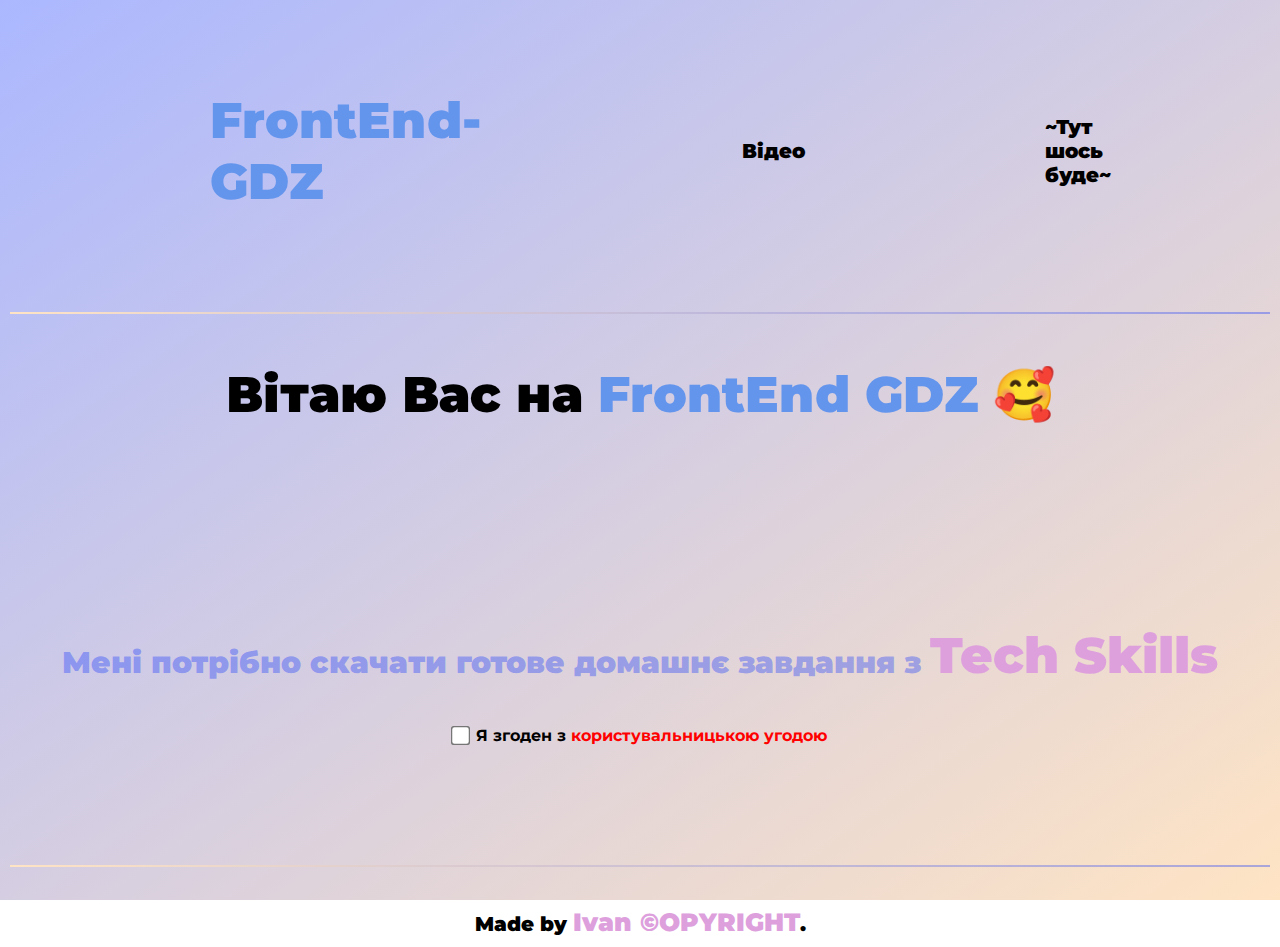
==== commit 99191215: "lastcommit" ====
--- a/index.html
+++ b/index.html
@@ -10,10 +10,6 @@
         href="https://fonts.googleapis.com/css2?family=Montserrat:wght@100;200;300;400;500;600;700;800;900&display=swap"
         rel="stylesheet" />
     <link rel="stylesheet" type="text/css" href="style.css" />
-    <link rel="stylesheet" type="text/css" href="style_2.css" />
-    <link rel="stylesheet" type="text/css" href="style_3.css" />
-    <link rel="stylesheet" type="text/css" href="style_4.css" />
-
     <link rel="icon" type="image/png" href="./images-main/2113886.png" />
 </head>
 
@@ -56,7 +52,8 @@
     <hr class="footer-hr" />
     <footer>
         <h3 class="madeby">
-            Made by&nbsp;<a href="https://www.instagram.com/tyyysk/" class="madebylink">Ivan ©OPYRIGHT</a>.
+            Made by&nbsp;<a href="https://www.instagram.com/tyyysk/" class="madebylink" target="_blank">Ivan
+                ©OPYRIGHT</a>.
         </h3>
     </footer>
     <script src="script.js"></script>
--- a/style.css
+++ b/style.css
@@ -65,7 +65,7 @@
   border: none;
   height: 2px;
   background-image: linear-gradient(to right, bisque, rgba(1, 39, 255, 0.329));
-  margin-top: 200px;
+  margin-top: 120px;
 }
 .madebylink {
   text-decoration: none;
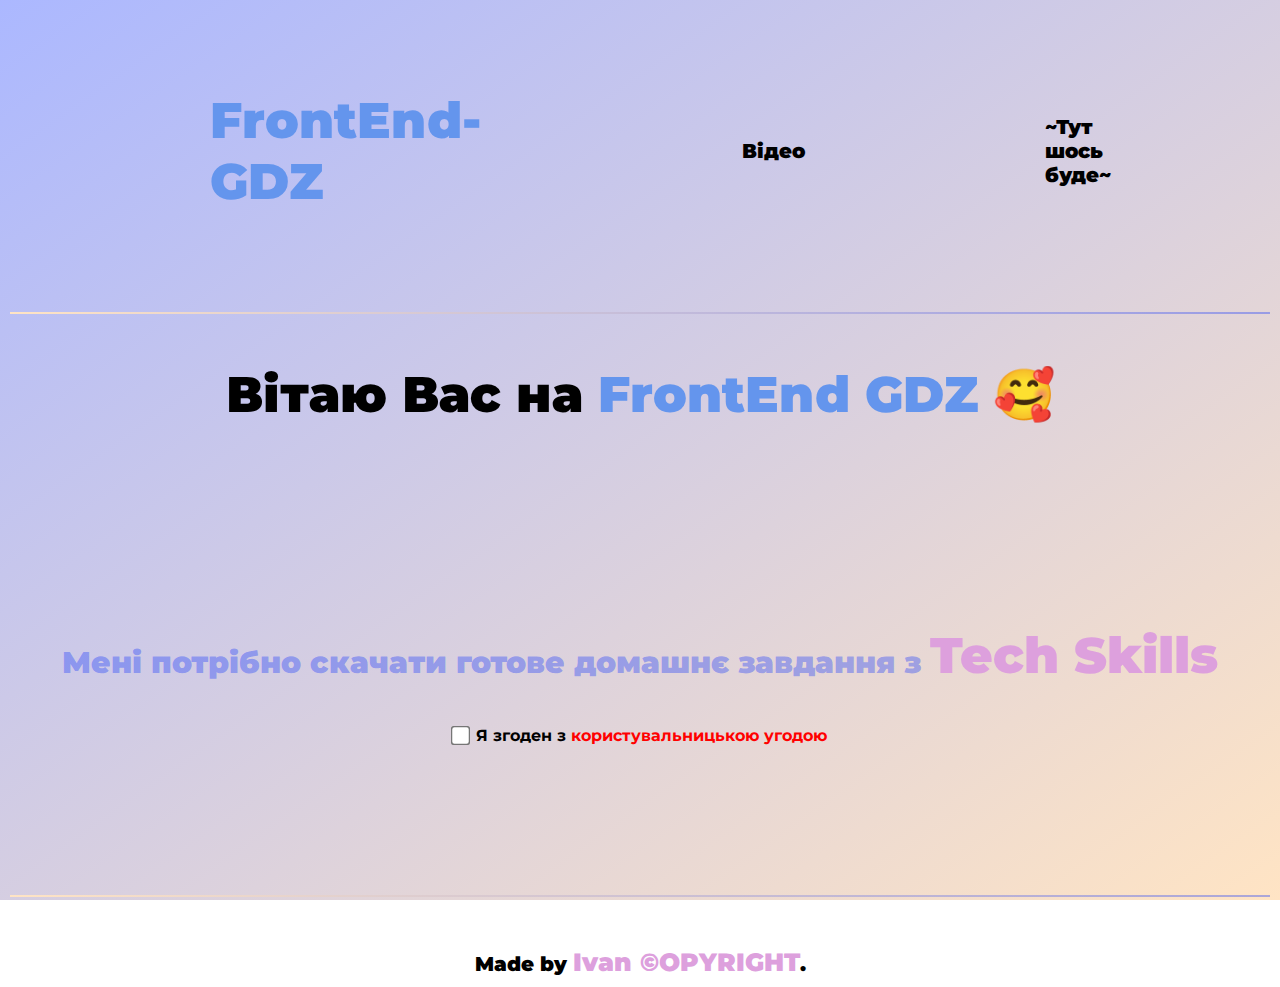
==== commit 90cfa507: "EZ4" ====
--- a/index.html
+++ b/index.html
@@ -52,7 +52,7 @@
     <hr class="footer-hr" />
     <footer>
         <h3 class="madeby">
-            Made by&nbsp;<a href="https://www.instagram.com/tyyysk/" class="madebylink" target="_blank">Ivan
+            Made by&nbsp;<a href="https://t.me/teddyyysk" class="madebylink" target="_blank">Ivan
                 ©OPYRIGHT</a>.
         </h3>
     </footer>
--- a/style.css
+++ b/style.css
@@ -59,13 +59,13 @@
   font-weight: 900;
   font-size: 20px;
   text-align: center;
-  margin-top: 40px;
+  margin-top: 50px;
 }
 .footer-hr {
   border: none;
   height: 2px;
   background-image: linear-gradient(to right, bisque, rgba(1, 39, 255, 0.329));
-  margin-top: 120px;
+  margin-top: 150px;
 }
 .madebylink {
   text-decoration: none;
@@ -120,7 +120,12 @@
   margin: 0;
   padding: 0;
 }
+
+/* Media Query for mobile devices */
 @media screen and (max-width: 600px) {
+  html, body {
+    width: 100%;
+  }
   h1 {
     font-size: 30px;
   }
@@ -145,6 +150,10 @@
 
   .header-hr {
     margin-top: 50px;
+    width: 100%;
+  }
+  .footer-hr {
+    width: 100%;
   }
 
   .madeby {
